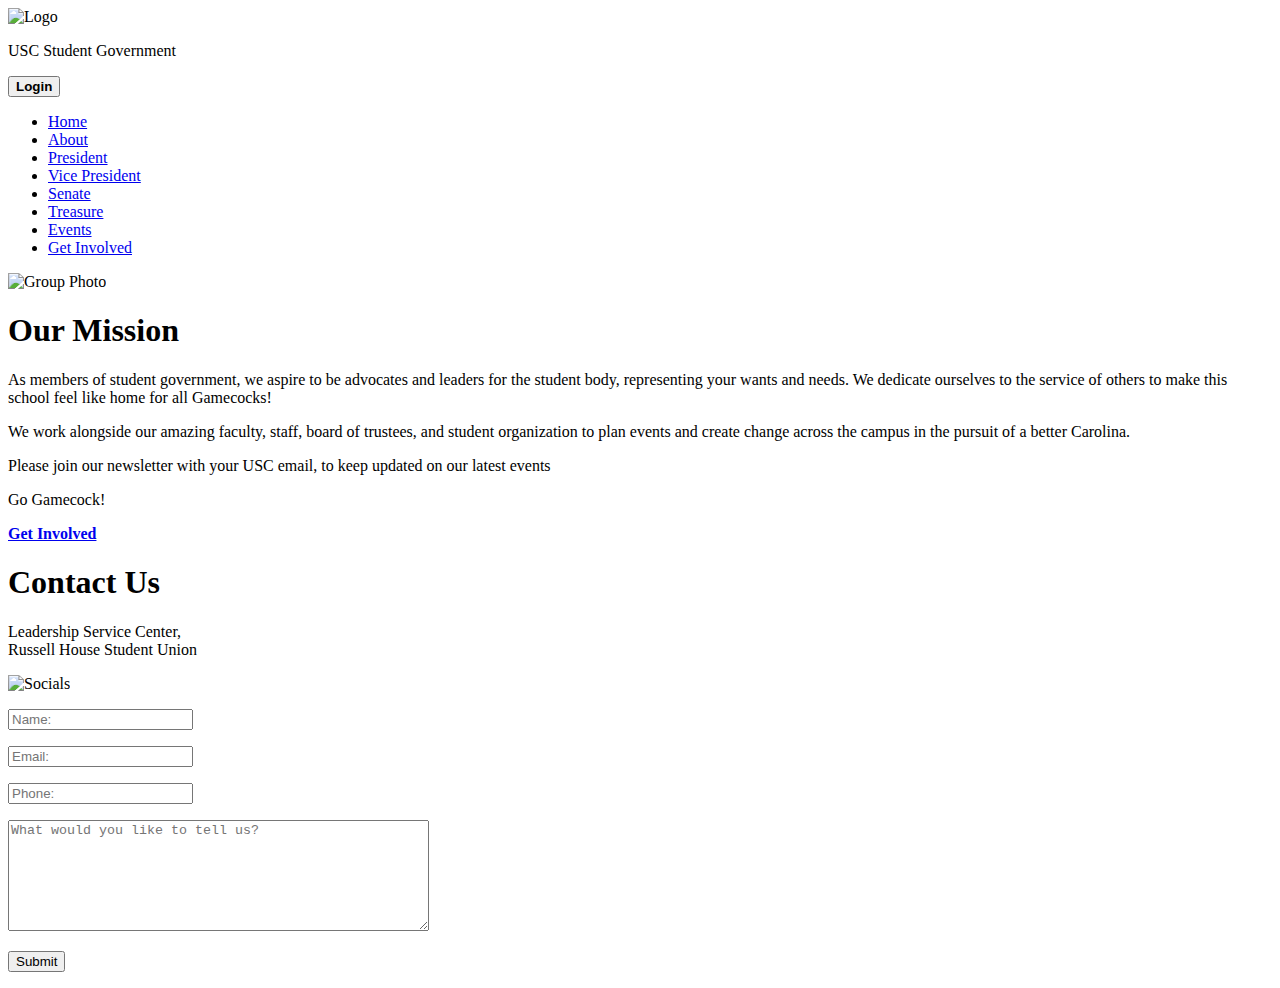
==== index.html @ 7f14e579 "Create index.html" ====
<!DOCTYPE html>
<html lang="en">
    <meta charset="UTF-8">

    <title>USC Student Government</title>

    <header>
        <div class="header">
            <img src="SGA_Logo.png" alt="Logo" width="100" height="100">
            <p class="header">USC Student Government</p>
            <button type="button"><strong>Login</strong></button>
        </div>

       <div>
            <nav>
                <ul>
                    <li><a href="SGA_Website.html">Home</a></li>
                    <li><a href="#">About</a></li>
                    <li><a href="#">President</a></li>
                    <li><a href="#">Vice President</a></li>
                    <li><a href="#">Senate</a></li>
                    <li><a href="#">Treasure</a></li>
                    <li><a href="SGA_Events.html">Events</a></li>
                    <li><a href="SGA_Get_Involved.html">Get Involved</a></li>
                </ul>
            </nav>
       </div>
    </header>

    <main>

        <div class="center">
            <img src="#" alt="Group Photo">
        </div>

        <div class="center">
            <h1>Our Mission</h1>

            <p>As members of student government, we aspire to be advocates and leaders for the student body, representing your wants and needs. We dedicate ourselves to the service of others to make this school feel like home for all Gamecocks!</p>
            <p>We work alongside our amazing faculty, staff, board of trustees, and student organization to plan events and create change across the campus in the pursuit of a better Carolina.</p>
            <p>Please join our newsletter with your USC email, to keep updated on our latest events</p>
            <p>Go Gamecock!</p>
            
        </div>

        <div class="center">
            <a href="SGA_Get_Involved.html" class="button"><strong>Get Involved</strong></a>
        </div>

    </main>

    <footer>
        <h1>Contact Us</h1>
        <p>Leadership Service Center,
        <br>Russell House Student Union</p>
        <img src="Socials_Bar.png" alt="Socials">

        <div class="right">
            <form action="#" target="_blank" method="POST">
                <p>
                   <input type="text" id="name" name="name" placeholder="Name:">
                </p>
                <p>
                   <input type="text" id="email" name="email" placeholder="Email:">
                </p>
                <p>
                    <input type="text" id="phone" name="phone" placeholder="Phone:">
                </p>
                <p>
                   <textarea id="message" name="message" placeholder="What would you like to tell us?" rows="7" cols="50"></textarea>
                </p>
                <p>
                   <input type="submit" value="Submit">
                </p>
             </form>
        </div>
    </footer>

</html>
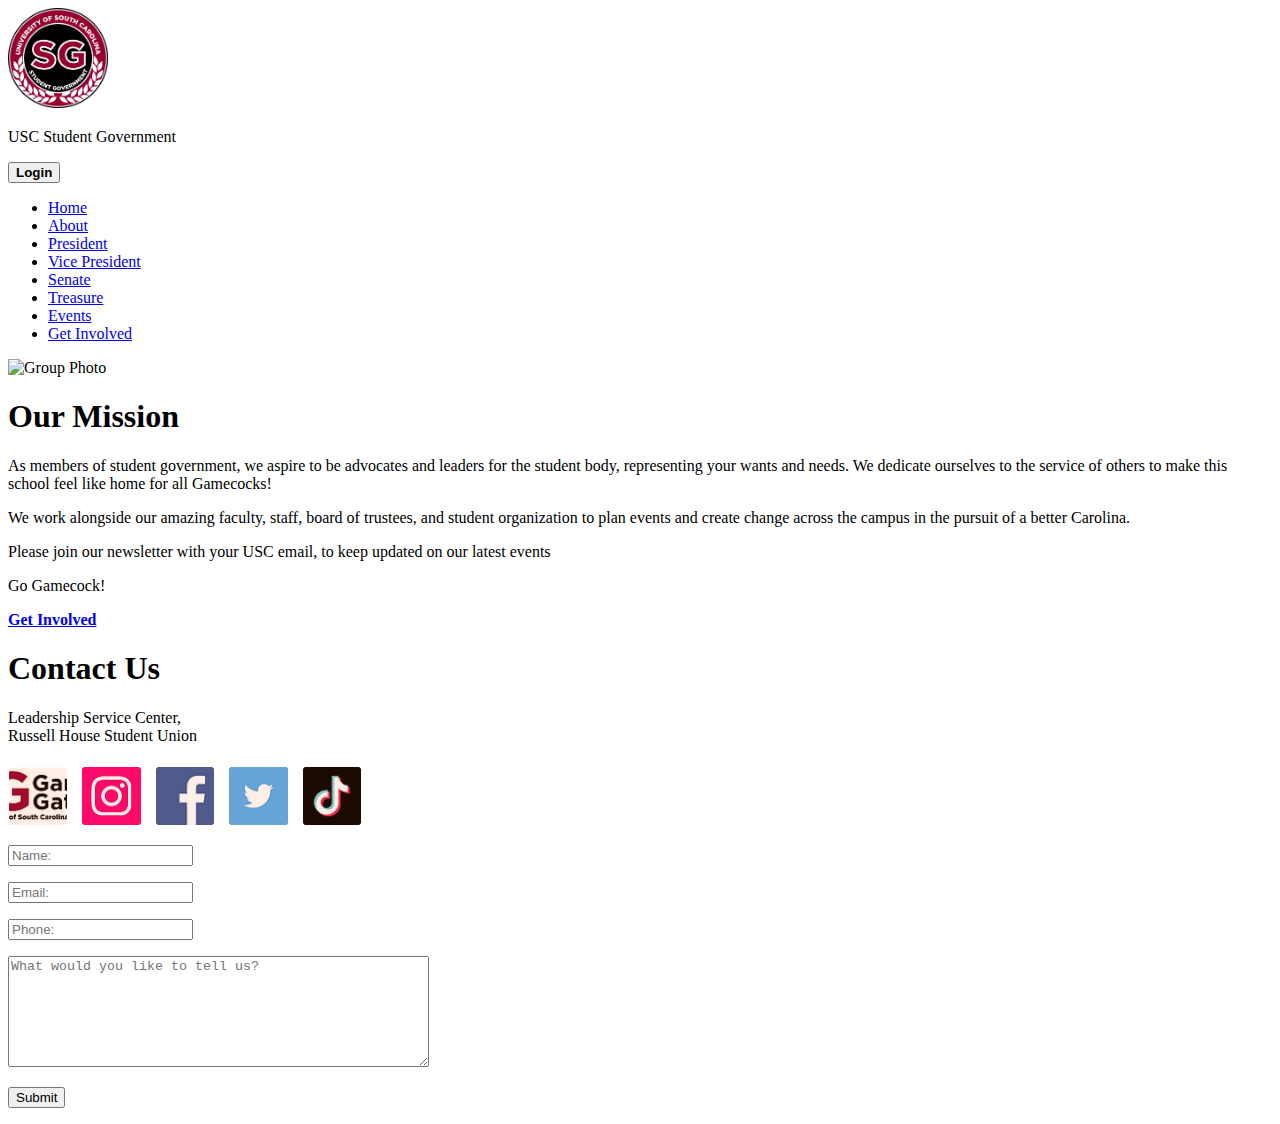
==== commit 19ebe78b: "Update index.html" ====
--- a/index.html
+++ b/index.html
@@ -1,6 +1,12 @@
 <!DOCTYPE html>
 <html lang="en">
-    <meta charset="UTF-8">
+    <head>
+        <meta charset="UTF-8">
+        <meta name="description" content="University of South Carolina Student Government Website">
+        <meta name="keywords" content="HTML, CSS, JavaScript">
+        <meta name="author" content="Nathan Quick">
+        <meta name="viewport" content="width=device-width, initial-scale=1.0">
+    </head>
 
     <title>USC Student Government</title>
 
@@ -76,4 +82,4 @@
         </div>
     </footer>
 
-</html>+</html>
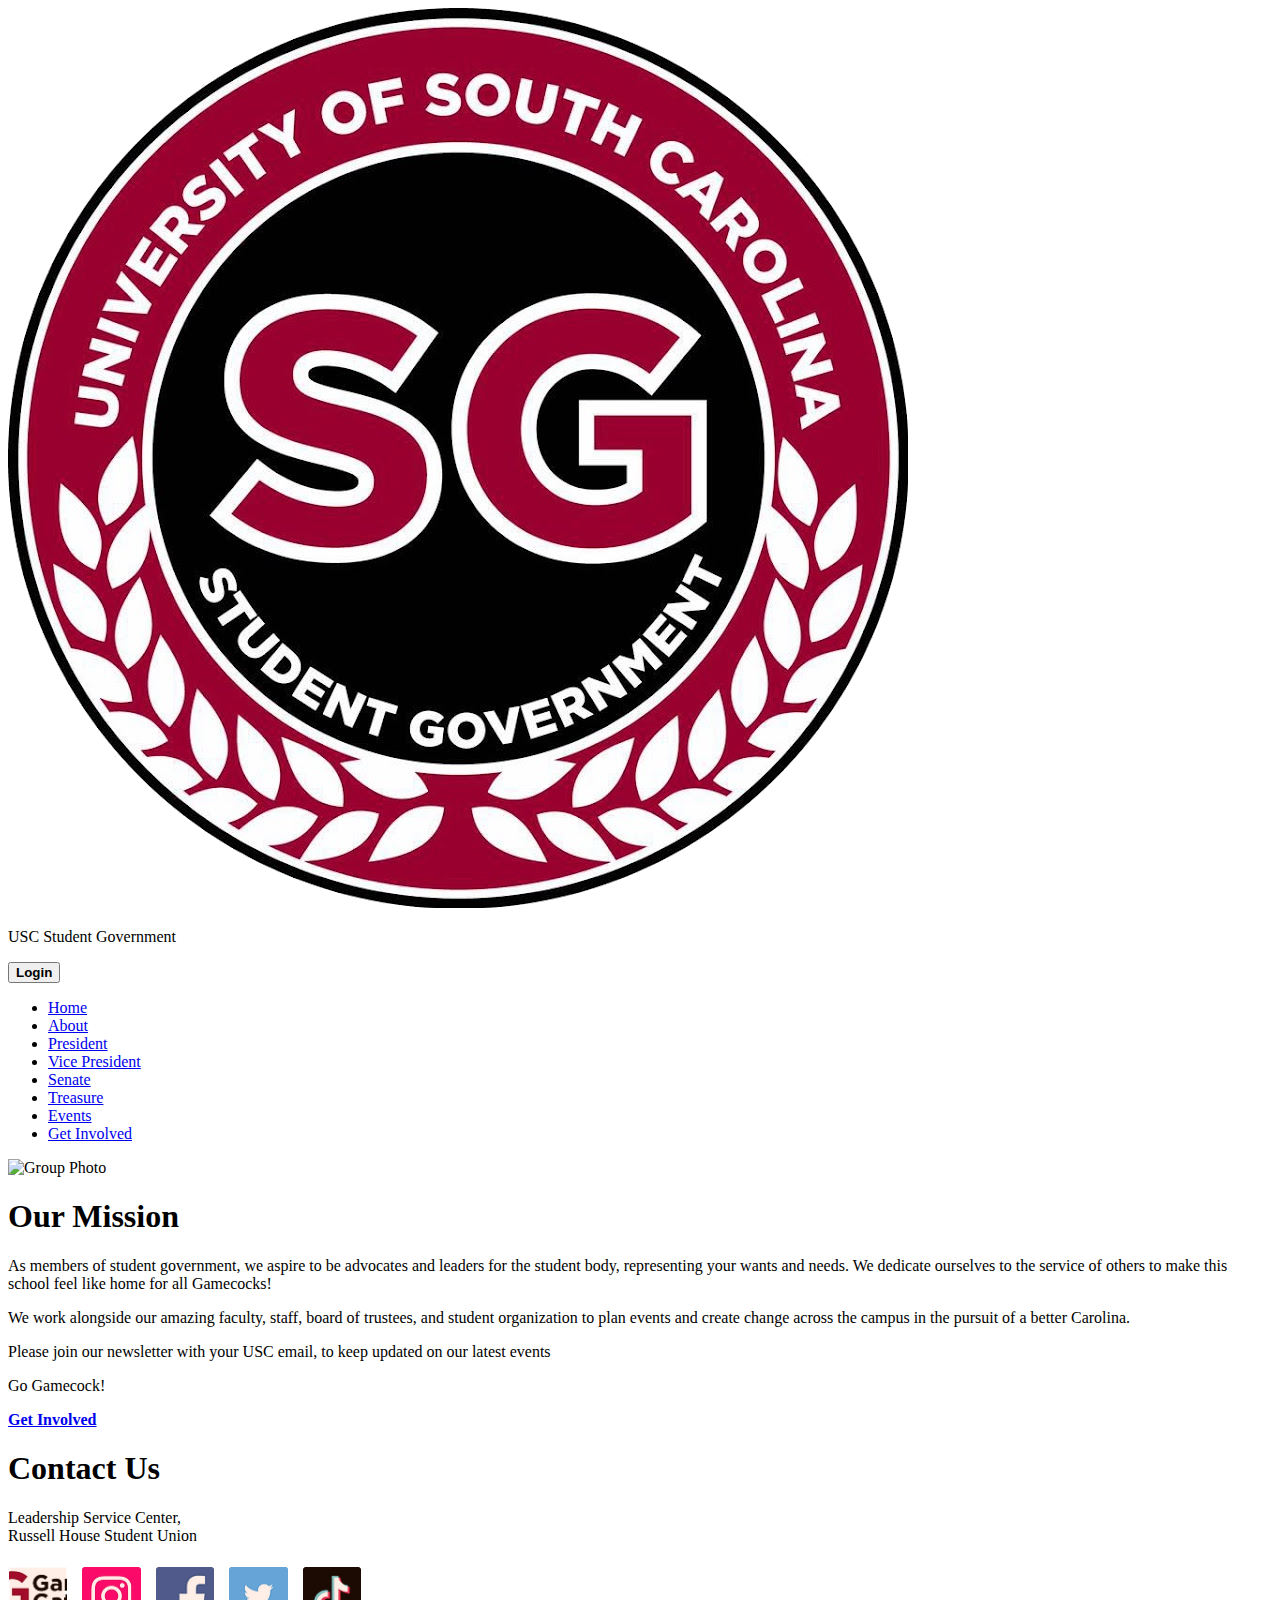
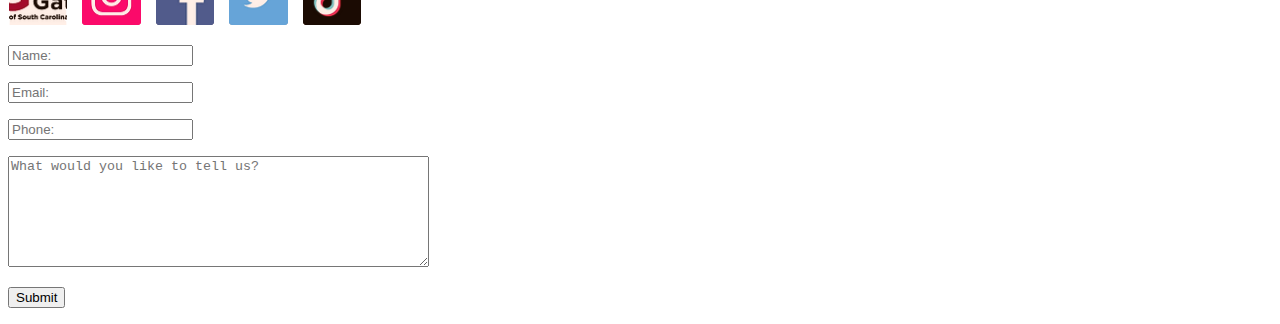
==== commit b2fab91a: "Update index.html" ====
--- a/index.html
+++ b/index.html
@@ -1,18 +1,32 @@
 <!DOCTYPE html>
 <html lang="en">
+    <meta charset="UTF-8">
+
     <head>
         <meta charset="UTF-8">
         <meta name="description" content="University of South Carolina Student Government Website">
         <meta name="keywords" content="HTML, CSS, JavaScript">
         <meta name="author" content="Nathan Quick">
         <meta name="viewport" content="width=device-width, initial-scale=1.0">
+        <link rel="stylesheet" href="Fields.css">
+        <link rel="stylesheet" href="Home.css">
     </head>
+
+    <!-- Google tag (gtag.js) -->
+    <script async src="https://www.googletagmanager.com/gtag/js?id=G-HJ99TG9J5Y"></script>
+    <script>
+      window.dataLayer = window.dataLayer || [];
+      function gtag(){dataLayer.push(arguments);}
+      gtag('js', new Date());
+    
+      gtag('config', 'G-HJ99TG9J5Y');
+    </script>
 
     <title>USC Student Government</title>
 
     <header>
-        <div class="header">
-            <img src="SGA_Logo.png" alt="Logo" width="100" height="100">
+        <div>
+            <img src="SGA_Logo.png" alt="Logo" class="logo">
             <p class="header">USC Student Government</p>
             <button type="button"><strong>Login</strong></button>
         </div>
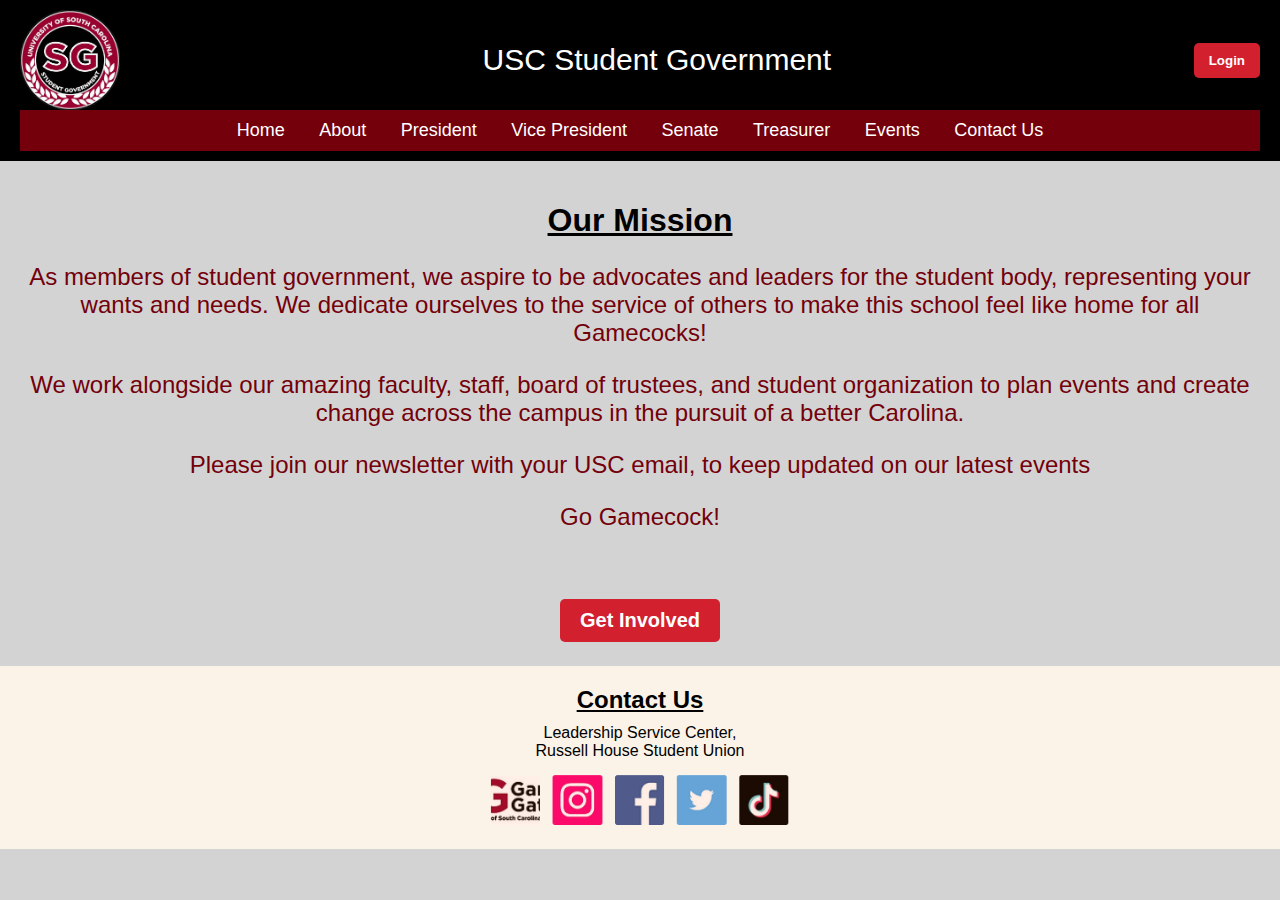
==== commit 1068539b: "Update index.html" ====
--- a/index.html
+++ b/index.html
@@ -25,33 +25,28 @@
     <title>USC Student Government</title>
 
     <header>
-        <div>
+        <div class="header-top">
             <img src="SGA_Logo.png" alt="Logo" class="logo">
-            <p class="header">USC Student Government</p>
-            <button type="button"><strong>Login</strong></button>
+            <p class="header-title">USC Student Government</p>
+            <button type="button" class="login-button"><strong>Login</strong></button>
         </div>
+        <nav>
+            <ul class="nav-list">
+                <li><a href="SGA_Website.html">Home</a></li>
+                <li><a href="SGA_About.html">About</a></li>
+                <li><a href="SGA_President.html">President</a></li>
+                <li><a href="SGA_Vice_President.html">Vice President</a></li>
+                <li><a href="SGA_Senate.html">Senate</a></li>
+                <li><a href="SGA_Treasurer.html">Treasurer</a></li>
+                <li><a href="SGA_Events.html">Events</a></li>
+                <li><a href="SGA_Contact_US.html">Contact Us</a></li>
+            </ul>
+        </nav>
+    </header>
+    
 
-       <div>
-            <nav>
-                <ul>
-                    <li><a href="SGA_Website.html">Home</a></li>
-                    <li><a href="#">About</a></li>
-                    <li><a href="#">President</a></li>
-                    <li><a href="#">Vice President</a></li>
-                    <li><a href="#">Senate</a></li>
-                    <li><a href="#">Treasure</a></li>
-                    <li><a href="SGA_Events.html">Events</a></li>
-                    <li><a href="SGA_Get_Involved.html">Get Involved</a></li>
-                </ul>
-            </nav>
-       </div>
-    </header>
 
     <main>
-
-        <div class="center">
-            <img src="#" alt="Group Photo">
-        </div>
 
         <div class="center">
             <h1>Our Mission</h1>
@@ -64,7 +59,7 @@
         </div>
 
         <div class="center">
-            <a href="SGA_Get_Involved.html" class="button"><strong>Get Involved</strong></a>
+            <a href="SGA_Contact_US.html" class="button"><strong>Get Involved</strong></a>
         </div>
 
     </main>
@@ -74,26 +69,6 @@
         <p>Leadership Service Center,
         <br>Russell House Student Union</p>
         <img src="Socials_Bar.png" alt="Socials">
-
-        <div class="right">
-            <form action="#" target="_blank" method="POST">
-                <p>
-                   <input type="text" id="name" name="name" placeholder="Name:">
-                </p>
-                <p>
-                   <input type="text" id="email" name="email" placeholder="Email:">
-                </p>
-                <p>
-                    <input type="text" id="phone" name="phone" placeholder="Phone:">
-                </p>
-                <p>
-                   <textarea id="message" name="message" placeholder="What would you like to tell us?" rows="7" cols="50"></textarea>
-                </p>
-                <p>
-                   <input type="submit" value="Submit">
-                </p>
-             </form>
-        </div>
     </footer>
 
 </html>
--- a/Fields.css
+++ b/Fields.css
@@ -0,0 +1,131 @@
+/* General Styling */
+html, body {
+    margin: 0;
+    padding: 0;
+    font-family: Arial, sans-serif;
+    background-color: lightgray;
+}
+
+/* Header Styles */
+header {
+    background-color: black;
+    color: white;
+    padding: 10px 20px;
+}
+
+.header-top {
+    display: flex;
+    align-items: center;
+    justify-content: space-between;
+}
+
+img.logo {
+    width: 100px;
+    height: 100px;
+}
+
+p.header-title {
+    font-size: 30px;
+    margin: 0;
+    color: white;
+}
+
+button.login-button {
+    background-color: rgb(210, 32, 47);
+    color: white;
+    border: none;
+    padding: 10px 15px;
+    border-radius: 5px;
+    cursor: pointer;
+    transition: background-color 0.3s ease;
+}
+
+button.login-button:hover {
+    background-color: rgb(180, 30, 40);
+}
+
+/* Navigation Styles */
+nav {
+    background-color: rgb(115, 0, 10);
+    text-align: center;
+    padding: 10px 0;
+}
+
+nav ul {
+    list-style: none;
+    margin: 0;
+    padding: 0;
+}
+
+nav li {
+    display: inline-block;
+    margin: 0 15px;
+}
+
+nav a {
+    color: white;
+    text-transform: capitalize;
+    text-decoration: none;
+    font-size: large;
+}
+
+nav a:hover {
+    text-decoration: underline;
+}
+
+/* Main Content Styling */
+main .center {
+    text-align: center;
+    padding: 20px;
+}
+
+main .button {
+    background-color: rgb(210, 32, 47);
+    color: white;
+    padding: 10px 20px;
+    text-decoration: none;
+    border-radius: 5px;
+    font-weight: bold;
+}
+
+main .button:hover {
+    background-color: rgb(180, 30, 40);
+}
+
+/* Footer Styling */
+footer {
+    background-color: rgb(251, 243, 232);
+    padding: 20px;
+    text-align: center;
+}
+
+footer h1 {
+    margin: 0;
+    font-size: 24px;
+}
+
+footer p {
+    margin: 10px 0;
+}
+
+footer img {
+    width: 100%;
+    max-width: 300px;
+}
+
+/* Responsive Design */
+@media (max-width: 768px) {
+    .header-top {
+        flex-direction: column;
+        align-items: flex-start;
+    }
+
+    nav ul {
+        flex-wrap: wrap;
+    }
+
+    nav li {
+        display: block;
+        margin: 10px 0;
+    }
+}
--- a/Home.css
+++ b/Home.css
@@ -0,0 +1,19 @@
+/* Defines the Home page of the website */
+
+h1 {text-decoration: underline; text-align: center;} /* Centers and underlines the h1 element */
+
+div p {font-size: 24px; color: rgb(115, 0, 10);} /* Changes the font-size and the color of the p element in the div */
+
+.center {text-align: center;} /* centers any element with the class "center" */
+
+.button { /* Opens class "button" elements */
+    background-color: rgb(115, 0, 10); /* sets the background color of the button to the USC garnet rgb color code */
+    border: none; /* Removes the border */
+    padding: 20px 34px; /* Adds top/bottom padding of 20ox and right/left padding of 34px */
+    text-align: center; /* center aligns */
+    text-decoration: underline; /* Underlines the text */
+    display: inline-block; /* Sets display to inline-block */
+    font-size: 20px; /* Changes font size to 20px */
+    margin: 4px 2px; /* sets top/bottom margin to 4px and left/right margin to 2px */
+    color: black; /* Sets text color to black */
+  } /* Closes class "button" elements */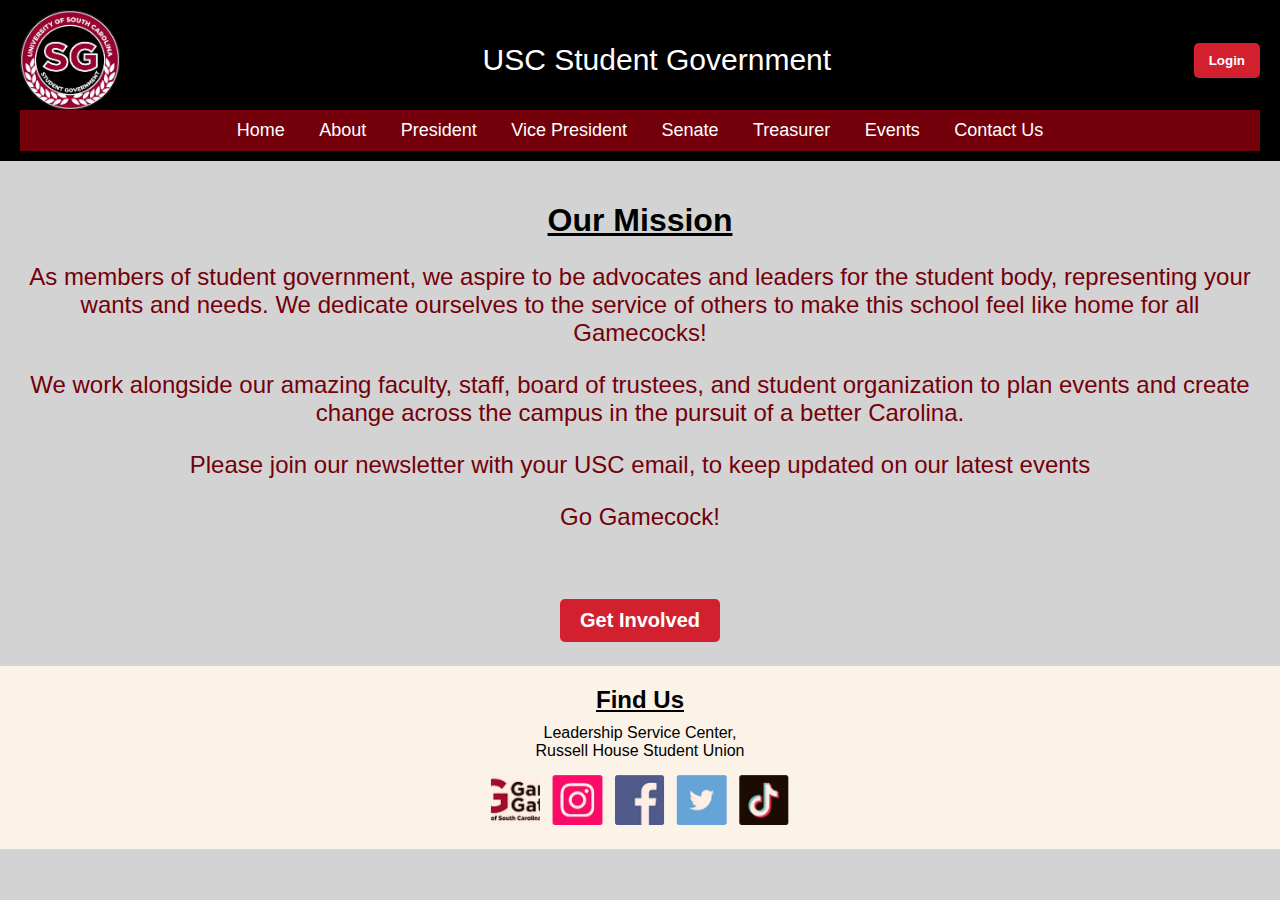
==== commit 5967ca0a: "Update index.html" ====
--- a/index.html
+++ b/index.html
@@ -65,7 +65,7 @@
     </main>
 
     <footer>
-        <h1>Contact Us</h1>
+        <h1>Find Us</h1>
         <p>Leadership Service Center,
         <br>Russell House Student Union</p>
         <img src="Socials_Bar.png" alt="Socials">
